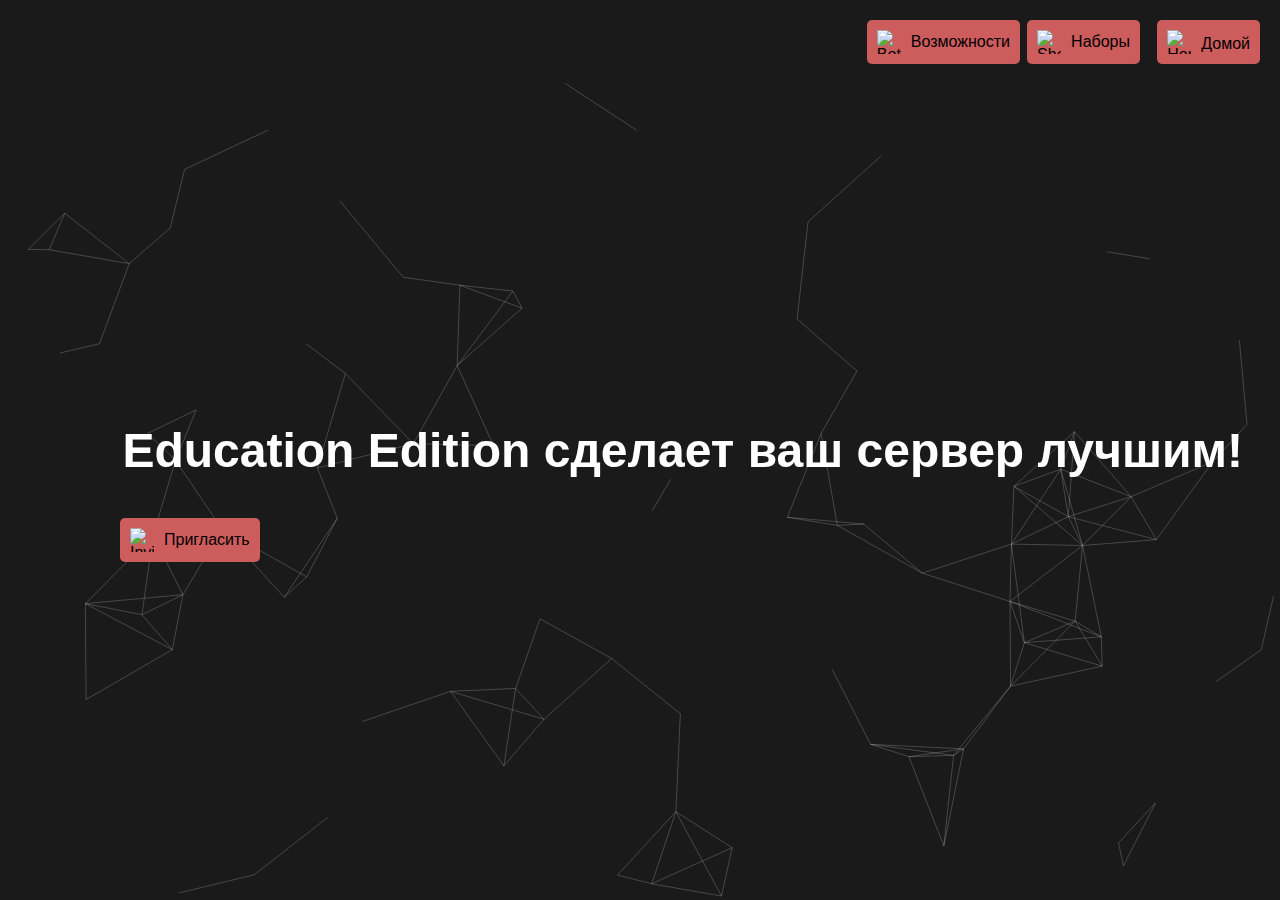
==== index.html @ 07871525 "Add files via upload" ====
<!DOCTYPE html>
<html lang="ru">

<head>
  <meta charset="UTF-8">
  <meta name="viewport" content="width=device-width, initial-scale=1.0">
  <style>
    body {
      margin: 0;
      overflow: hidden;
      background-color: #1a1a1a;
      font-family: 'Arial', sans-serif;
    }

    canvas {
      display: block;
    }

    #contentContainer {
      position: absolute;
      top: 50%;
      left: 8%;
      transform: translateY(-50%);
      text-align: left;
      color: white;
      font-family: 'Arial', sans-serif;
      font-size: 48px;
      display: flex;
      align-items: center;
    }

    #educationText {
      color: #fff;
      font-size: 48px;
      margin-left: 20px;
    }

    #botIcon {
      position: absolute;
      top: 20px;
      left: 20px;
      width: 100px;
      height: 100px;
      border-radius: 10px;
      background-image: url('https://media.discordapp.net/attachments/1000673270128967706/1151490596469481472/IMG_20230913_151012.jpg?ex=658c14af&is=65799faf&hm=eedddae2759cbcc80714e86598741d05b38f59c44a46e4a9ec9a9851968ed78c&=&format=webp');
      background-size: cover;
      background-position: center;
      cursor: pointer;
      transition: transform 0.3s;
    }

    #botIcon:hover {
      transform: scale(1.1);
    }

    .button {
      position: fixed;
      top: 20px;
      padding: 10px;
      border: none;
      border-radius: 5px;
      cursor: pointer;
      transition: background-color 0.3s, opacity 0.3s;
      z-index: 1;
      display: flex;
      align-items: center;
    }

    #homeButton {
      right: 20px;
      background-color: #CD5C5C;
    }

    #shopButton {
      right: calc(20px + 120px);
      background-color: #CD5C5C;
    }

    #botButton {
      right: calc(20px + 240px);
      background-color: #CD5C5C;
    }

    .button img {
      width: 24px;
      height: 24px;
      margin-right: 10px;
    }

    .button:hover {
      background-color: #5a4fcf;
      opacity: 1;
    }

    @media only screen and (max-width: 600px) {
      #contentContainer {
        left: 4%;
      }
    }

    #inviteButton {
      position: absolute;
      top: 60%;
      left: 120px;
      transform: translateY(-50%);
      display: flex;
      align-items: center;
      justify-content: center;
      padding: 10px;
      background-color: #CD5C5C;
      border: none;
      border-radius: 5px;
      cursor: pointer;
      transition: background-color 0.3s, opacity 0.3s;
    }

    #inviteButton img {
      width: 24px;
      height: 24px;
      margin-right: 10px;
    }

    #inviteButton:hover {
      background-color: #A9A9A9;
      opacity: 1;
    }

    #scrollDown {
      position: absolute;
      bottom: 20px;
      left: 50%;
      transform: translateX(-50%);
      cursor: pointer;
      font-size: 24px;
      color: #fff;
    }
  </style>
  <script src="https://code.jquery.com/jquery-3.6.4.min.js"></script>
  <script>
    window.addEventListener("resize", AutoScale);
    AutoScale();

    function AutoScale() {
      let width = window.innerWidth;

      if (width > 1280) {
        ChangeScale("big");
      } else if (width <= 1280 && width > 720) {
        ChangeScale("normal");
      } else if (width < 720) {
        ChangeScale("small");
      }
    }
  </script>
</head>

<body>
  <div id="contentContainer">
    <div id="educationText">
      <strong>Education Edition сделает ваш сервер лучшим!</strong>
    </div>
  </div>

  <div id="homeButton" class="button" onclick="window.location.href='index.html'">
    <img src="https://media.discordapp.net/attachments/1000673270128967706/1185519830762266675/image.png?ex=658fe861&is=657d7361&hm=afeeae3a1293665db15f56c5&=&format=webp&quality=lossless" alt="Home Icon">
    <span style="margin-top: 3px;">Домой</span>
  </div>

  <div id="shopButton" class="button" onclick="window.location.href='nabor.html'">
    <img src="https://media.discordapp.net/attachments/1000673270128967706/1185484821615620176/image.png?ex=658fc7c6&is=657d52c6&hm=4302bbce109811aa799229db&=&format=webp&quality=lossless" alt="Shop Icon">
    <span>Наборы</span>
  </div>

  <div id="botButton" class="button" onclick="window.location.href='bot.html'">
    <img src="https://media.discordapp.net/attachments/1000673270128967706/1185482482162880582/image.png?ex=658fc598&is=657d5098&hm=9f524f6f8de538348b2517129ceebdf318c87f30e96ac66340047d1b5f584d9d&=&format=webp&quality=lossless" alt="Bot Icon">
    <span>Возможности</span>
  </div>

  <div id="inviteButton" onclick="window.location.href='invite.html'">
    <img src="https://cdn.icon-icons.com/icons2/1381/PNG/512/discord_94308.png" alt="Invite Icon">
    <span>Пригласить</span>
  </div>

  <div id="botIcon" onclick="window.location.href='bot.html'"></div>

  <script src="https://code.jquery.com/jquery-3.6.4.min.js"></script>
  <script>
    document.addEventListener("DOMContentLoaded", function () {
      const canvas = document.createElement("canvas");
      document.body.appendChild(canvas);
      const ctx = canvas.getContext("2d");

      canvas.width = window.innerWidth;
      canvas.height = window.innerHeight;

      const particles = [];

      class Particle {
        constructor() {
          this.x = Math.random() * canvas.width;
          this.y = Math.random() * canvas.height;
          this.radius = Math.random() * 1 + 0.5;
          this.color = "rgba(255, 255, 255, 0.2)";
          this.speedX = Math.random() * 1 - 0.5;
          this.speedY = Math.random() * 2 + 1;
        }

        update() {
          this.x += this.speedX;
          this.y += this.speedY;

          if (this.y > canvas.height || this.y < 0) {
            this.y = Math.random() * canvas.height;
            this.x = Math.random() * canvas.width;
          }

          if (this.radius > 0.2) this.radius -= 0.1;
        }

        draw() {
          ctx.beginPath();
          ctx.arc(this.x, this.y, this.radius, 0, Math.PI * 2);
          ctx.fillStyle = this.color;
          ctx.fill();
        }

        drawLine(otherParticle) {
          ctx.beginPath();
          ctx.moveTo(this.x, this.y);
          ctx.lineTo(otherParticle.x, otherParticle.y);
          ctx.strokeStyle = this.color;
          ctx.stroke();
          ctx.closePath();
        }
      }

      function createParticles() {
        const particleCount = 100;
        for (let i = 0; i < particleCount; i++) {
          particles.push(new Particle());
        }
      }

      function connectParticles() {
        for (let a = 0; a < particles.length; a++) {
          for (let b = a; b < particles.length; b++) {
            const distance = Math.sqrt(
              Math.pow(particles[a].x - particles[b].x, 2) +
              Math.pow(particles[a].y - particles[b].y, 2)
            );

            if (distance < 100) {
              particles[a].drawLine(particles[b]);
            }
          }
        }
      }

      function animateParticles() {
        ctx.clearRect(0, 0, canvas.width, canvas.height);

        for (let i = 0; i < particles.length; i++) {
          particles[i].update();
          particles[i].draw();
        }

        connectParticles();

        requestAnimationFrame(animateParticles);
      }

      window.addEventListener("resize", function () {
        canvas.width = window.innerWidth;
        canvas.height = window.innerHeight;
      });

      createParticles();
      animateParticles();
    });
  </script>
</body>

</html>
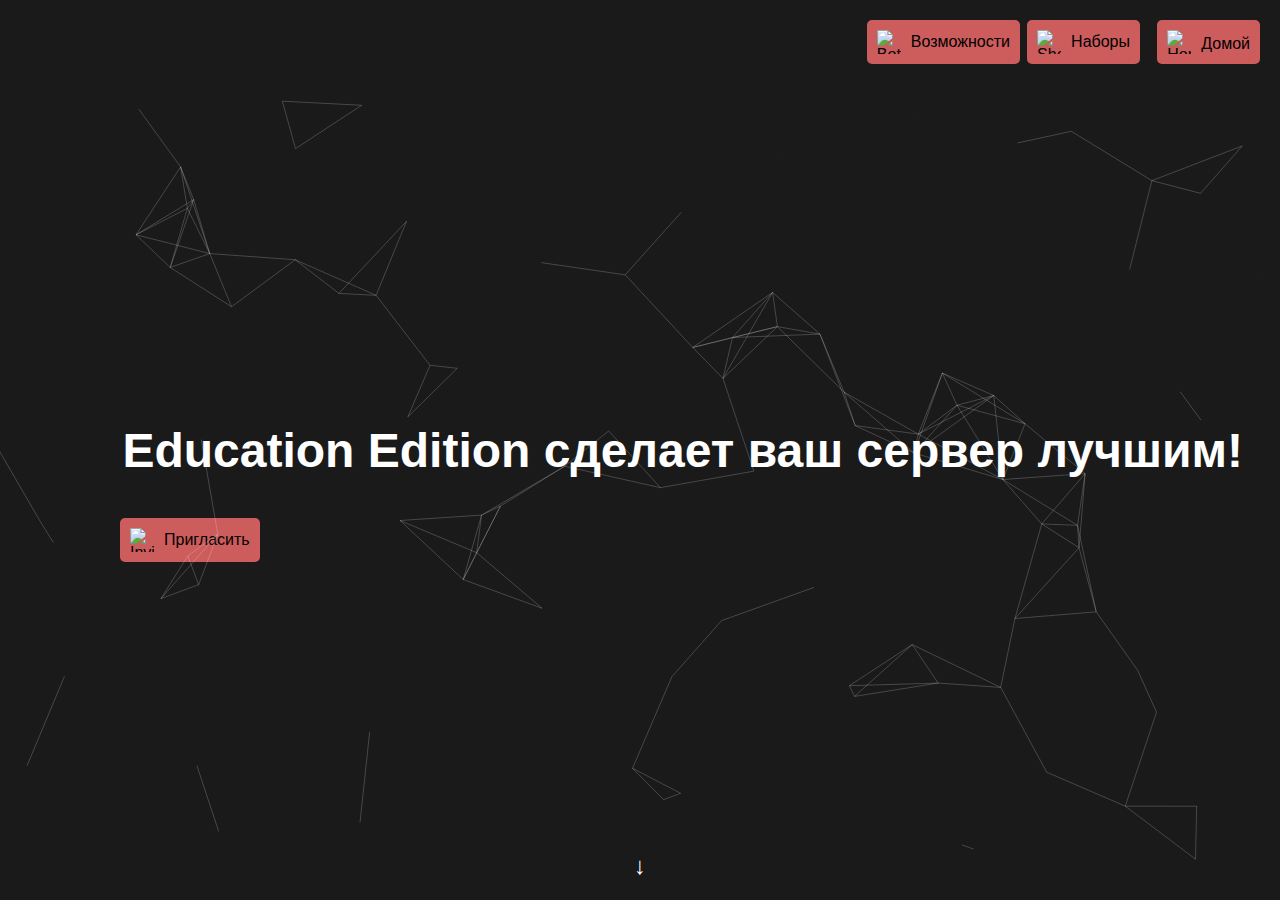
==== commit f677a220: "index.html" ====
--- a/index.html
+++ b/index.html
@@ -14,7 +14,19 @@
 
     canvas {
       display: block;
-    }
+      position: fixed;
+      top: 0;
+      left: 0;
+    }
+
+    canvas {
+  display: block;
+  position: fixed;
+  top: 0;
+  left: 0;
+  pointer-events: none; /* Добавьте эту строку для прозрачности canvas */
+}
+
 
     #contentContainer {
       position: absolute;
@@ -49,8 +61,13 @@
       transition: transform 0.3s;
     }
 
-    #botIcon:hover {
-      transform: scale(1.1);
+    @keyframes rotateIcon {
+      0% {
+        transform: rotate(0deg);
+      }
+      100% {
+        transform: rotate(360deg);
+      }
     }
 
     .button {
@@ -64,21 +81,46 @@
       z-index: 1;
       display: flex;
       align-items: center;
+      animation: fadeIn 2s ease-in-out;
+    }
+
+    @keyframes fadeIn {
+      0% {
+        opacity: 0;
+      }
+      100% {
+        opacity: 1;
+      }
     }
 
     #homeButton {
       right: 20px;
       background-color: #CD5C5C;
+      animation: bounce 1s infinite;
     }
 
     #shopButton {
       right: calc(20px + 120px);
       background-color: #CD5C5C;
+      animation: bounce 1s infinite 0.2s;
     }
 
     #botButton {
       right: calc(20px + 240px);
       background-color: #CD5C5C;
+      animation: bounce 1s infinite 0.4s;
+    }
+
+    @keyframes bounce {
+      0%, 20%, 50%, 80%, 100% {
+        transform: translateY(0);
+      }
+      40% {
+        transform: translateY(-20px);
+      }
+      60% {
+        transform: translateY(-10px);
+      }
     }
 
     .button img {
@@ -90,6 +132,16 @@
     .button:hover {
       background-color: #5a4fcf;
       opacity: 1;
+      animation: pulse 1s infinite;
+    }
+
+    @keyframes pulse {
+      0%, 100% {
+        transform: scale(1);
+      }
+      50% {
+        transform: scale(1.1);
+      }
     }
 
     @media only screen and (max-width: 600px) {
@@ -111,7 +163,19 @@
       border: none;
       border-radius: 5px;
       cursor: pointer;
+      pointer-events: auto; /* Добавим эту строку */
+  user-select: none; /* Добавим эту строку для предотвращения выделения текста */
       transition: background-color 0.3s, opacity 0.3s;
+      animation: slideIn 2s ease-in-out;
+    }
+
+    @keyframes slideIn {
+      0% {
+        transform: translateX(-100%);
+      }
+      100% {
+        transform: translateX(0);
+      }
     }
 
     #inviteButton img {
@@ -133,6 +197,19 @@
       cursor: pointer;
       font-size: 24px;
       color: #fff;
+      animation: bounceUpDown 2s infinite;
+    }
+
+    @keyframes bounceUpDown {
+      0%, 20%, 50%, 80%, 100% {
+        transform: translateY(0);
+      }
+      40% {
+        transform: translateY(-20px);
+      }
+      60% {
+        transform: translateY(-10px);
+      }
     }
   </style>
   <script src="https://code.jquery.com/jquery-3.6.4.min.js"></script>
@@ -179,9 +256,11 @@
   <div id="inviteButton" onclick="window.location.href='invite.html'">
     <img src="https://cdn.icon-icons.com/icons2/1381/PNG/512/discord_94308.png" alt="Invite Icon">
     <span>Пригласить</span>
-  </div>
+  </div>  
 
   <div id="botIcon" onclick="window.location.href='bot.html'"></div>
+
+  <div id="scrollDown">↓</div>
 
   <script src="https://code.jquery.com/jquery-3.6.4.min.js"></script>
   <script>
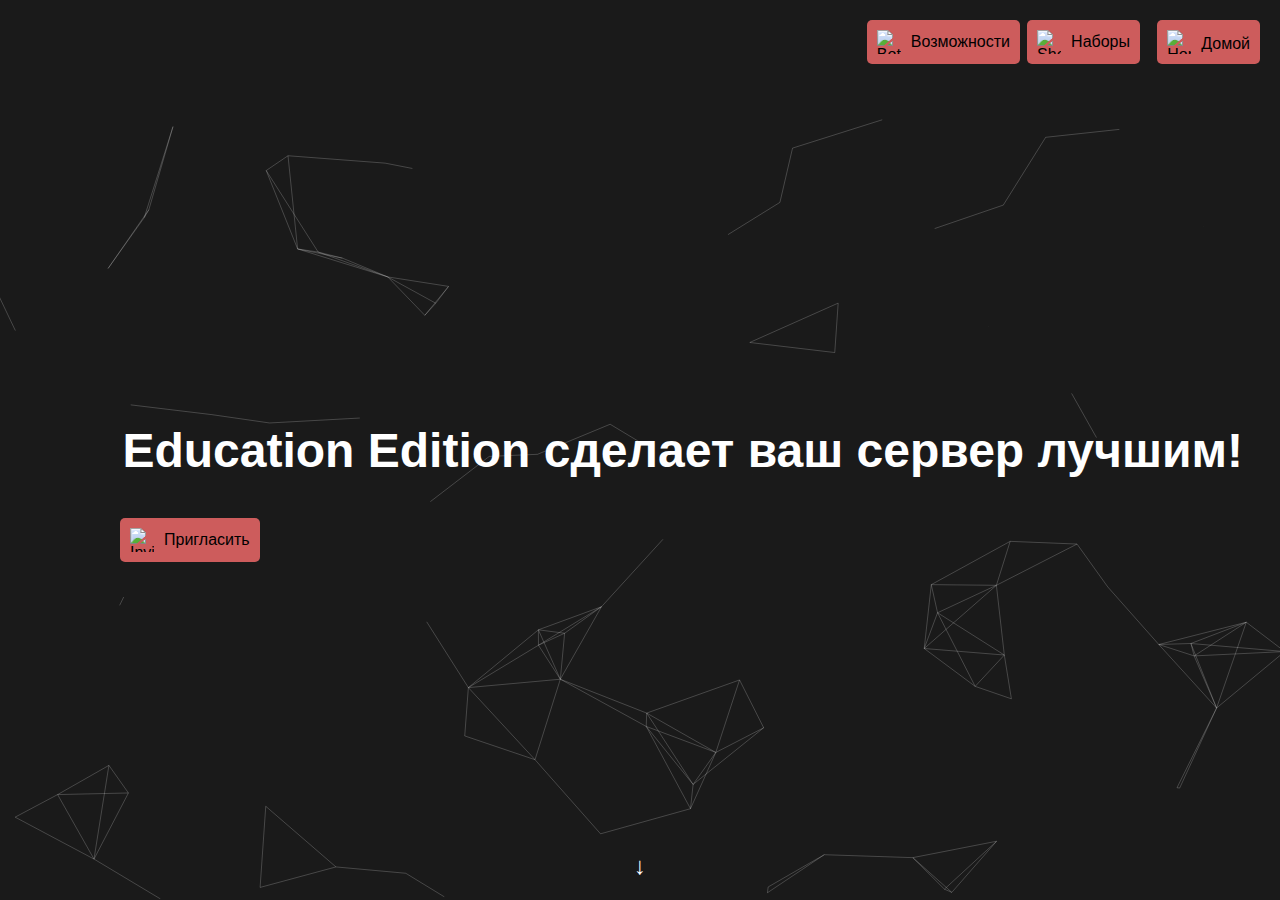
==== commit c43f34e6: "index.html" ====
--- a/index.html
+++ b/index.html
@@ -253,10 +253,11 @@
     <span>Возможности</span>
   </div>
 
-  <div id="inviteButton" onclick="window.location.href='invite.html'">
+  <div id="inviteButton" onclick="window.location.href='https://discord.com/api/oauth2/authorize?client_id=992666450512851007&permissions=8&scope=bot'">
     <img src="https://cdn.icon-icons.com/icons2/1381/PNG/512/discord_94308.png" alt="Invite Icon">
     <span>Пригласить</span>
-  </div>  
+</div>
+
 
   <div id="botIcon" onclick="window.location.href='bot.html'"></div>
 
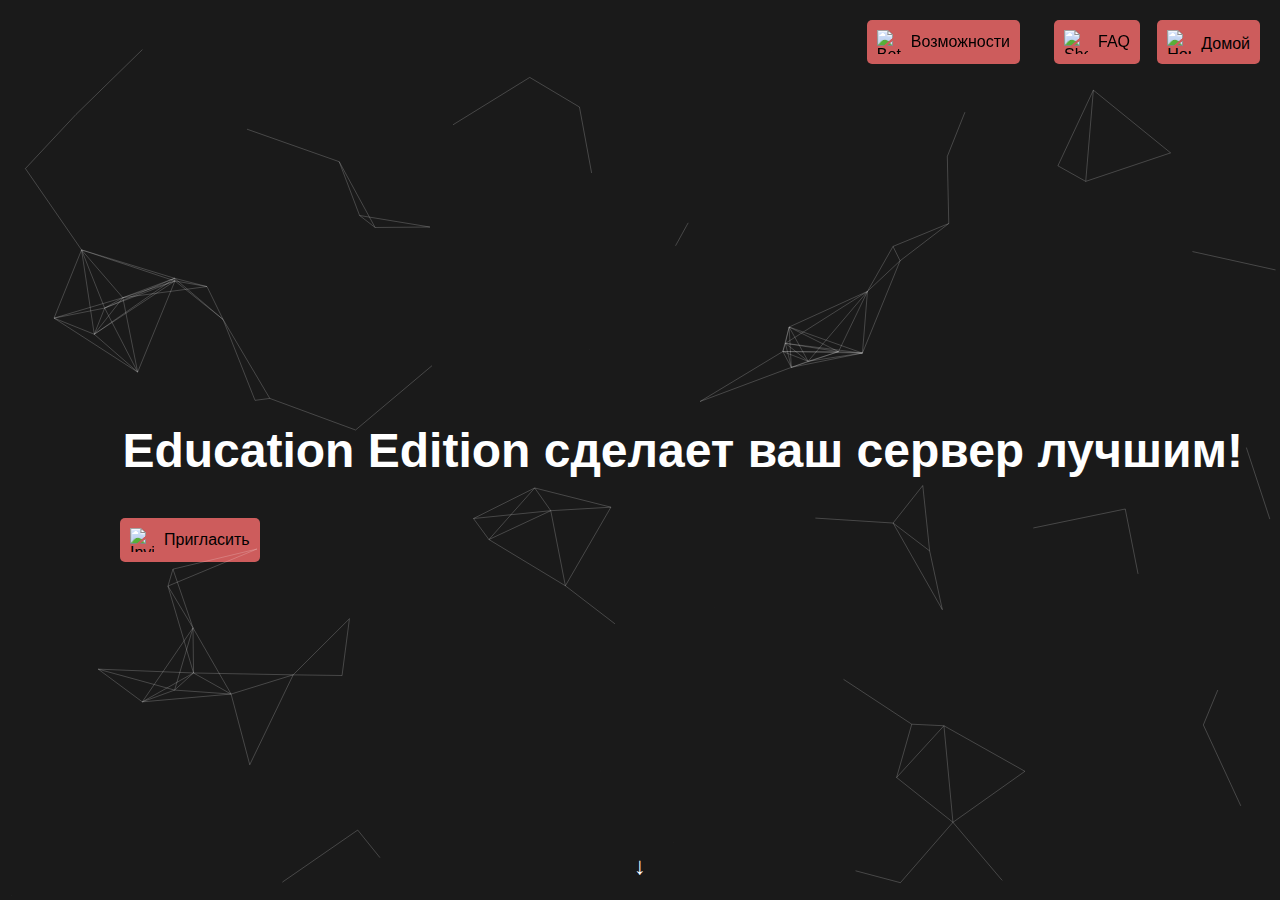
==== commit 50a6f830: "index.html" ====
--- a/index.html
+++ b/index.html
@@ -244,8 +244,8 @@
   </div>
 
   <div id="shopButton" class="button" onclick="window.location.href='nabor.html'">
-    <img src="https://media.discordapp.net/attachments/1000673270128967706/1185484821615620176/image.png?ex=658fc7c6&is=657d52c6&hm=4302bbce109811aa799229db&=&format=webp&quality=lossless" alt="Shop Icon">
-    <span>Наборы</span>
+    <img src="https://media.discordapp.net/attachments/1190010420254232609/1200787695371305071/image.png?ex=65c773b0&is=65b4feb0&hm=36b2c9f22e150463d17447b6b837d08fe661cfa67f9882630212230d2cabecc1&=&format=webp&quality=lossless&width=563&height=563" alt="Shop Icon">
+    <span>FAQ</span>
   </div>
 
   <div id="botButton" class="button" onclick="window.location.href='bot.html'">
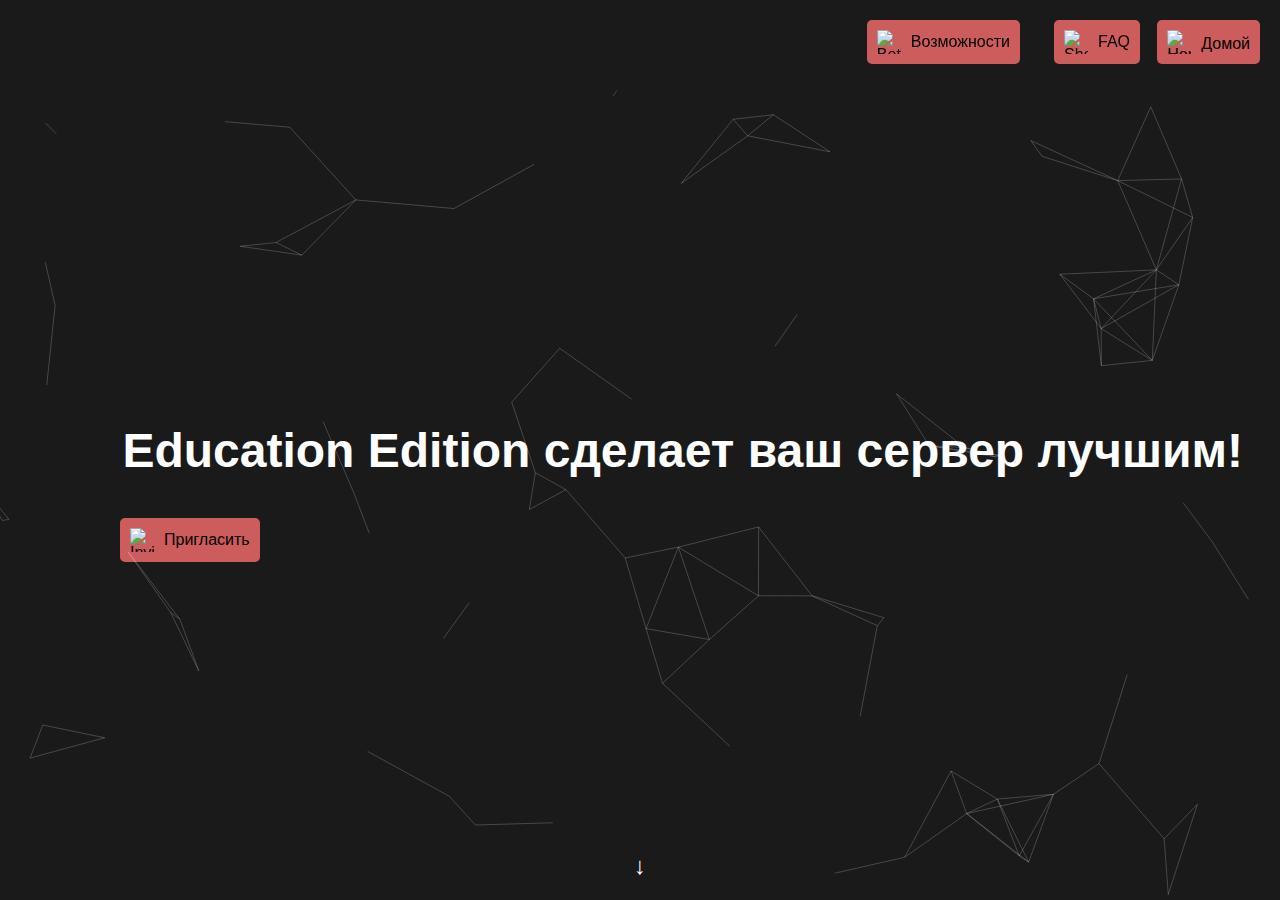
==== commit 6b010e9d: "index.html" ====
--- a/index.html
+++ b/index.html
@@ -5,6 +5,17 @@
   <meta charset="UTF-8">
   <meta name="viewport" content="width=device-width, initial-scale=1.0">
   <style>
+
+@keyframes changeBackgroundColor {
+  0% { background-color: #1a1a1a; }
+  50% { background-color: #4CAF50; } /* зеленый */
+  100% { background-color: #1a1a1a; }
+}
+
+body {
+  animation: changeBackgroundColor 10s infinite; /* повторять анимацию бесконечно каждые 10 секунд */
+}
+    
     body {
       margin: 0;
       overflow: hidden;
